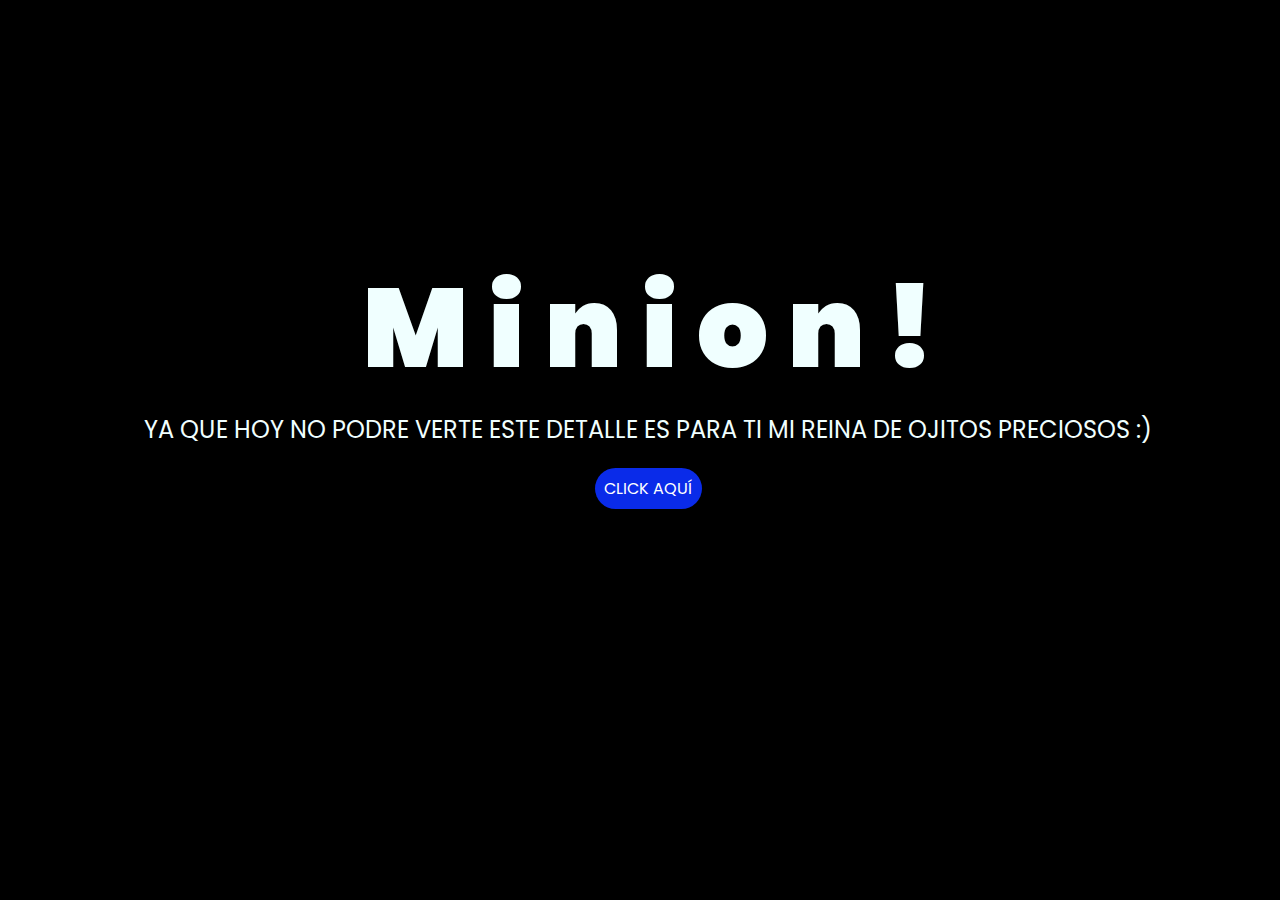
==== index.html @ 1587df8a "Add files via upload" ====
<!DOCTYPE html>
<html lang="es">

<head>
    <meta charset="UTF-8">
    <meta http-equiv="X-UA-Compatible" content="IE=edge">
    <meta name="viewport" content="width=device-width, initial-scale=1.0">
    <link rel="stylesheet" href="css/style.css">
    <link rel="icon" href="img/flowers.png" type="image/x-icon">
    <title>Flowers</title>
</head>

<body>
    <div class="greetings">
       
        <span>M</span>
        <span>i</span>
        <span>n</span>
        <span>i</span>
        <span>o</span>
        <span>n</span>
        <span>!</span>
      
    </div>
    <div class="description">
        <span> YA QUE HOY NO PODRE VERTE ESTE DETALLE ES PARA TI MI REINA DE OJITOS PRECIOSOS :)</span>
    </div>
    <div class="button">
        <button class="botones">
            <a href="flower.html" style="color: #fff;">CLICK AQUÍ</a>
        </button>
    </div>

</body>

</html>
---- css/style.css ----
@import url('https://fonts.googleapis.com/css2?family=Poppins:ital,wght@0,500;1,900&display=swap');
*{
    font-family: 'Poppins',cursive;
}
body{
    color: azure;
    width: 100%;
    height: 82vh;
    display: flex;
    flex-direction: column;
    align-items: center;
    justify-content: center;
    background-color: black;
    /* padding-top: -30; */
}

.botones{
    padding: 9px;
    border-radius: 80px;
    background-color: transparent;
    border: none;
}

.botones a{
    background-color: #0a2be9;
    padding: 9px;
    border-radius: 80px;
    -webkit-border-radius: 80px;
    -moz-border-radius: 80px;
    -ms-border-radius: 80px;
    -o-border-radius: 80px;

}

.botones a:focus{
    background-color: rgb(50, 194, 194);
}

.greetings{
    font-size: 7rem;
    font-weight: 900;
}
.greetings > span{
    animation: glow 2.5s ease-in-out infinite;
}
@keyframes glow{
    0%, 100%{
        color: #fff;
        text-shadow: 0 0 12px #39c6d6, 0 0 50px #39c6d6, 0 0 100px #39c6d6;
    }
    10%, 90%{
        color: #111;
        text-shadow: none;
    }
}
.greetings > span:nth-child(2){
    animation-delay: .2s ;
}
.greetings > span:nth-child(3){
    animation-delay: .4s ;
}
.greetings > span:nth-child(4){
    animation-delay: .6s;
}
.greetings > span:nth-child(5){
    animation-delay: .8s;
}
.greetings > span:nth-child(6){
    animation-delay: 1s;
}

.description{
    font-size: 1.5rem;
    margin-bottom: 20px;
}

.button a{
    text-decoration: none;
    font-size: 1rem;
    color: #111;
}

@media screen and (max-width:574px){
    .greetings{
        display: block;
        font-size: 4rem;
        font-weight: 800;
        text-align: center;
    }
    .description{
        font-size: 2rem;
    }
    
    .button a{
        font-size: 1rem;
    }
}
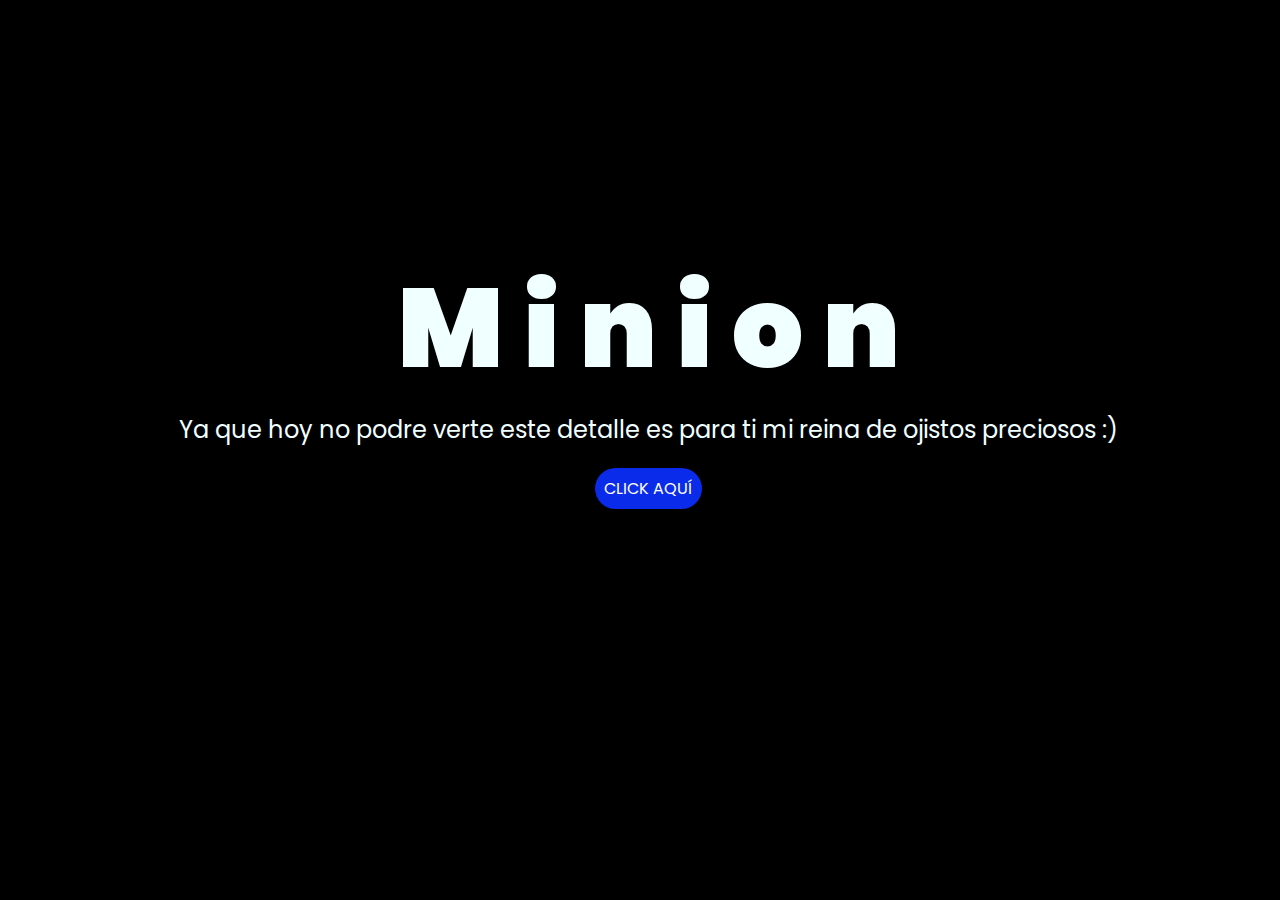
==== commit a12d5d35: "Update index.html" ====
--- a/index.html
+++ b/index.html
@@ -19,11 +19,11 @@
         <span>i</span>
         <span>o</span>
         <span>n</span>
-        <span>!</span>
+    
       
     </div>
     <div class="description">
-        <span> YA QUE HOY NO PODRE VERTE ESTE DETALLE ES PARA TI MI REINA DE OJITOS PRECIOSOS :)</span>
+        <span> Ya que hoy no podre verte este detalle es para ti mi reina de ojistos preciosos :)</span>
     </div>
     <div class="button">
         <button class="botones">
@@ -34,3 +34,29 @@
 </body>
 
 </html>
+
+<!DOCTYPE html>
+<html>
+<head>
+    <title>Mi Princesa</title>
+</head>
+<body>
+ 
+
+    <!-- Reproductor de audio sin controles y reproducción automática -->
+    <audio id="audio1" autoplay loop>
+        <source src="sound/Y2meta.app - Jungkook - Yes or No (Traducida al Español) (128 kbps).mp3" type="audio/mpeg">
+        Tu navegador no soporta el elemento de audio.
+    </audio>
+
+   
+
+    <script>
+        function goToPage2() {
+            var audio = document.getElementById('audio1');
+            audio.pause(); // Pausa el audio de la primera página
+            window.location.href = 'page2.html'; // Redirige a la segunda página
+        }
+    </script>
+</body>
+</html>
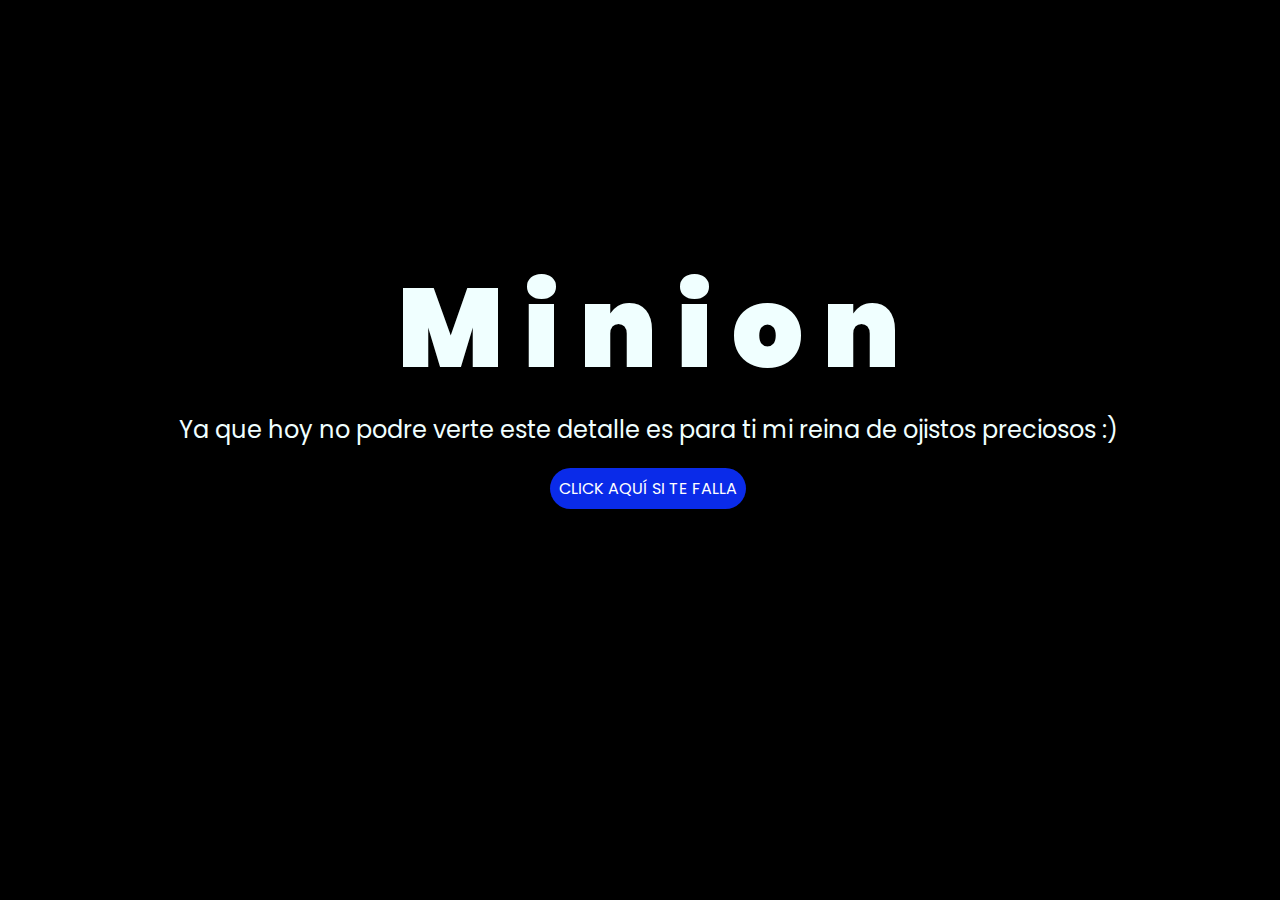
==== commit dfd9b954: "Update index.html" ====
--- a/index.html
+++ b/index.html
@@ -27,7 +27,7 @@
     </div>
     <div class="button">
         <button class="botones">
-            <a href="flower.html" style="color: #fff;">CLICK AQUÍ</a>
+            <a href="flower.html" style="color: #fff;">CLICK AQUÍ SI TE FALLA</a>
         </button>
     </div>
 
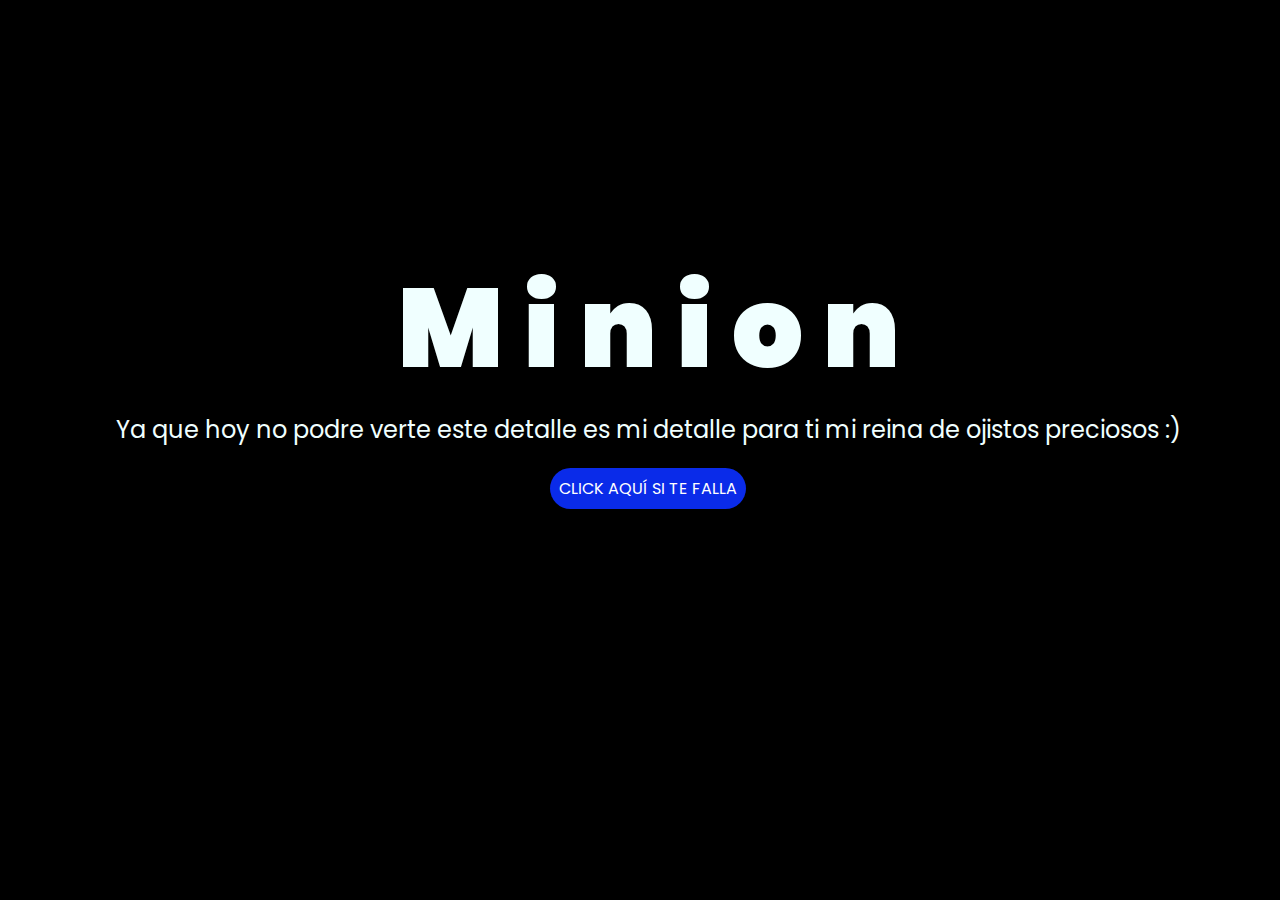
==== commit a73a660c: "Update index.html" ====
--- a/index.html
+++ b/index.html
@@ -23,7 +23,7 @@
       
     </div>
     <div class="description">
-        <span> Ya que hoy no podre verte este detalle es para ti mi reina de ojistos preciosos :)</span>
+        <span> Ya que hoy no podre verte este detalle es mi detalle para ti mi reina de ojistos preciosos :)</span>
     </div>
     <div class="button">
         <button class="botones">
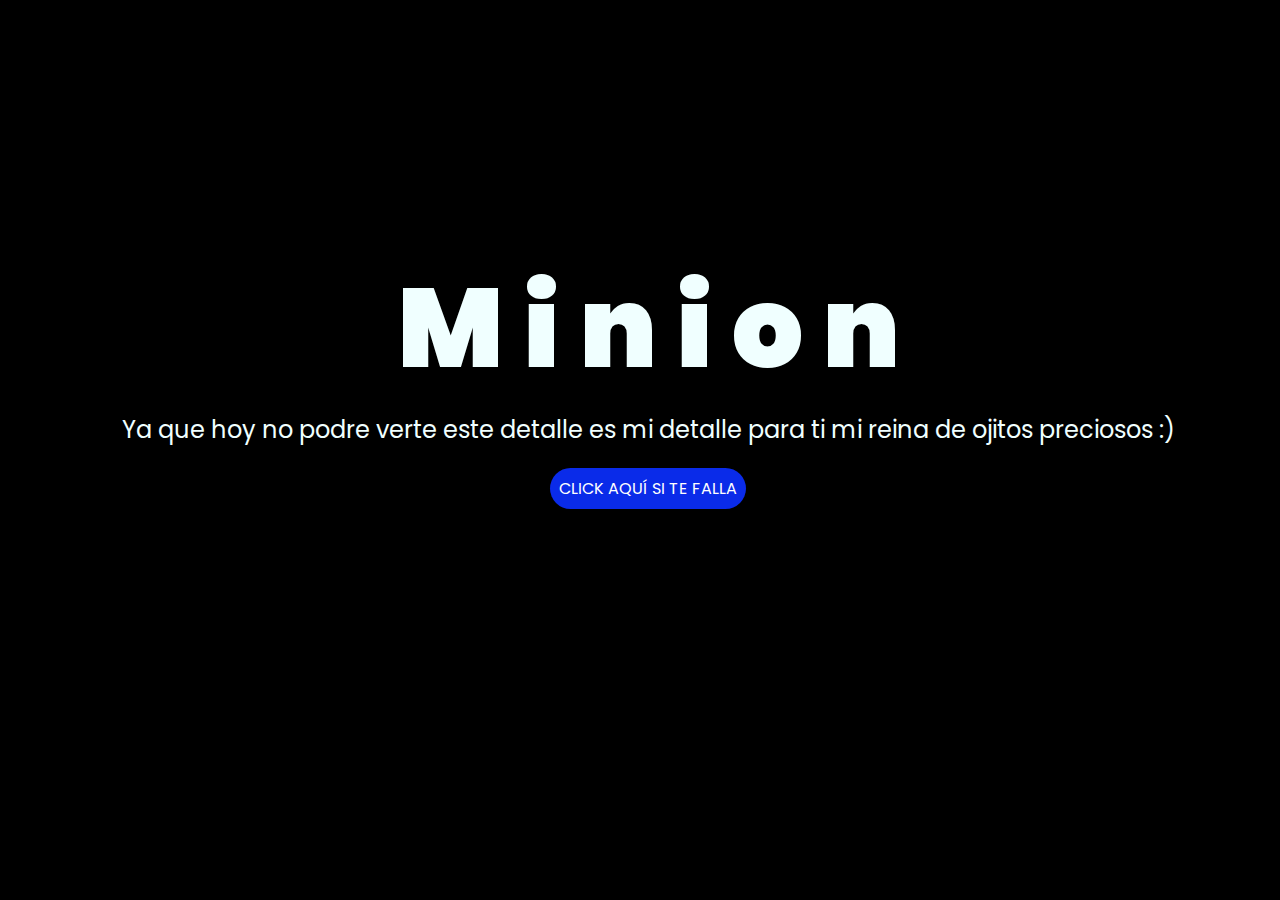
==== commit e3ccd000: "Update index.html" ====
--- a/index.html
+++ b/index.html
@@ -23,7 +23,7 @@
       
     </div>
     <div class="description">
-        <span> Ya que hoy no podre verte este detalle es mi detalle para ti mi reina de ojistos preciosos :)</span>
+        <span> Ya que hoy no podre verte este detalle es mi detalle para ti mi reina de ojitos preciosos :)</span>
     </div>
     <div class="button">
         <button class="botones">
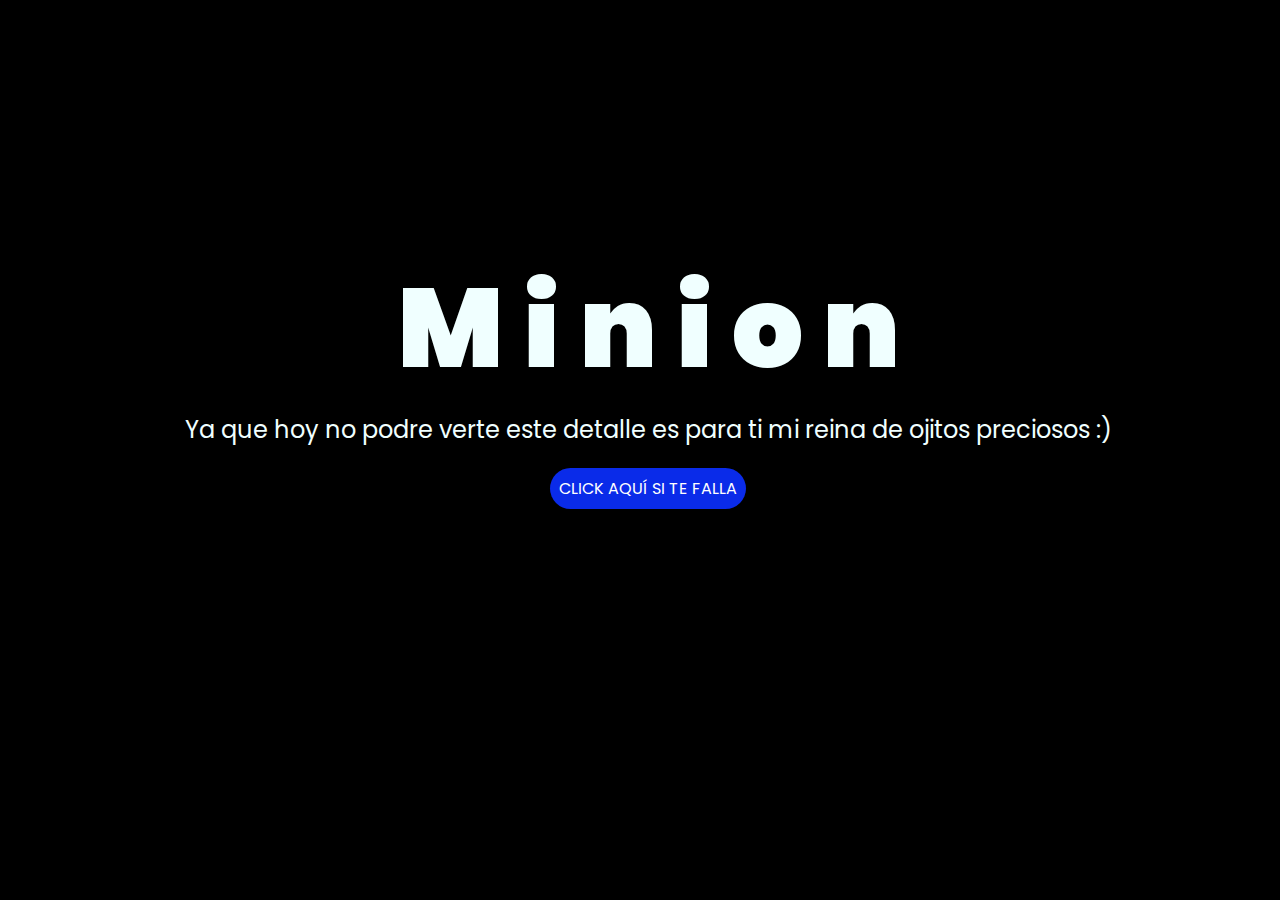
==== commit dd438b1e: "Update index.html" ====
--- a/index.html
+++ b/index.html
@@ -23,7 +23,7 @@
       
     </div>
     <div class="description">
-        <span> Ya que hoy no podre verte este detalle es mi detalle para ti mi reina de ojitos preciosos :)</span>
+        <span> Ya que hoy no podre verte este detalle es para ti mi reina de ojitos preciosos :)</span>
     </div>
     <div class="button">
         <button class="botones">
